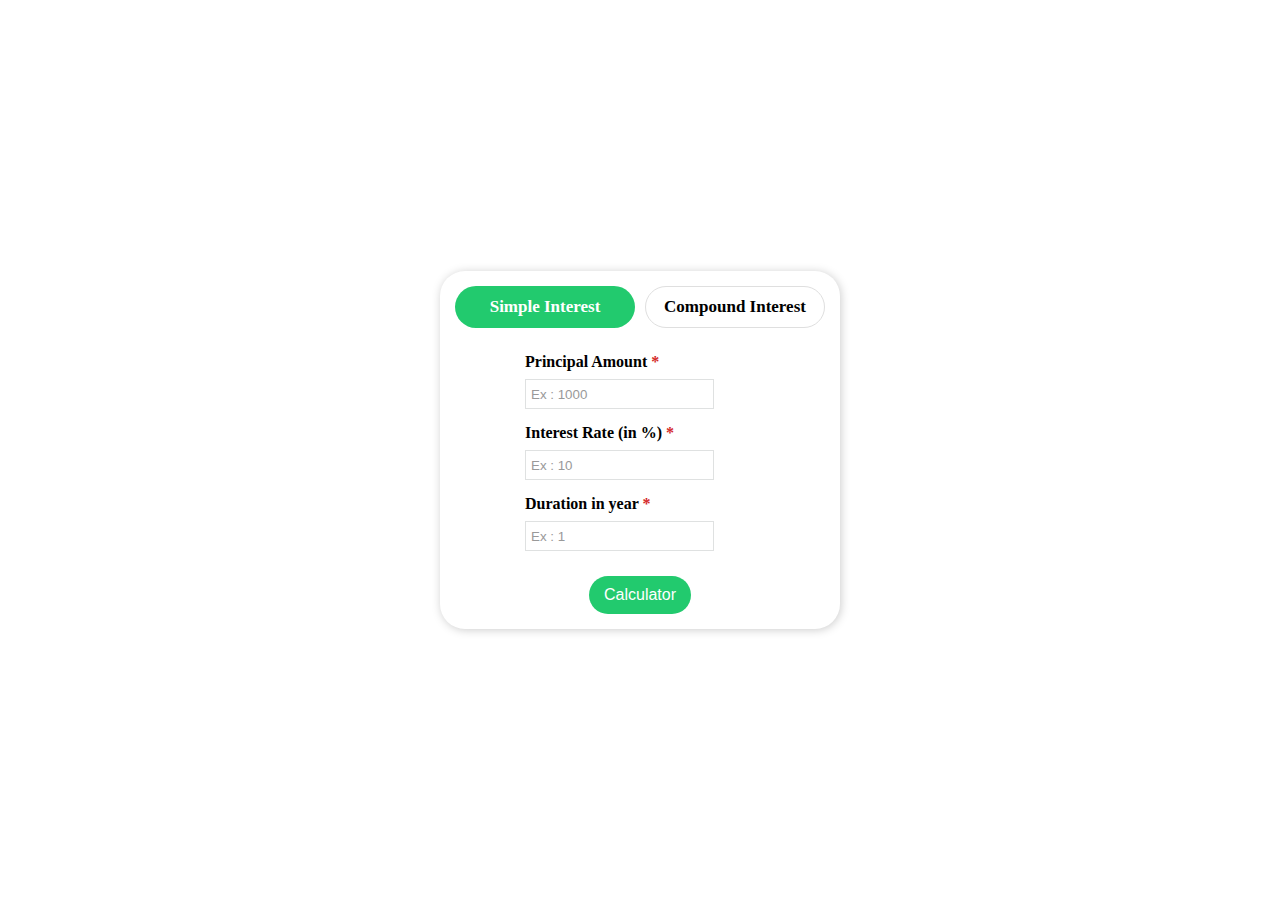
==== index.html @ a1f0b218 "Add files via upload" ====
<!DOCTYPE html>
<html lang="en">
<head>
    <meta charset="UTF-8">
    <meta http-equiv="X-UA-Compatible" content="IE=edge">
    <meta name="viewport" content="width=device-width, initial-scale=1.0">
    <title>Compound Interest</title>
    <link rel="stylesheet" href="style.css">
</head>
<body>
    <div class="container">
        <div class="menu">
            <div class="menu-item si active">Simple Interest</div>
            <div class="menu-item ci">Compound Interest</div>
        </div>
    
    <div class="form">
        <div class="input-grp">
            <label>Principal Amount <span class="required">*</span></label>
            <input type="text" id="pa" placeholder="Ex : 1000" autocomplete="off">
        </div>
        <div class="input-grp">
            <label>Interest Rate (in %) <span class="required">*</span></label>
            <input type="text" id="ir" placeholder="Ex : 10" autocomplete="off">
        </div>
        <div class="input-grp">
            <label>Duration in year <span class="required">*</span></label>
            <input type="text" id="dy" placeholder="Ex : 1" autocomplete="off">
        </div>
        <div class="input-grp ci-freq">
            <label> Compounding frequency in year <span class="required">*</span></label>
            <input type="text" id="fy"placeholder="Ex : 1">
        </div>
    </div>
    <div class="btn-wrapper">
    <button class="btn">Calculator</button>
</div>
<div class="result">
    <strong>Total Amount:</strong>
    <span class="total-amount">10000</span></span>
</div>
</div>

<script src="main.js"></script>
</body>

</html>
---- style.css ----
* {
margin: 0;
padding: 0;
box-sizing: border-box;
outline: none;
}
body {
    display: flex;
    align-items: center;
    justify-content: center;
    height: 100vh;
    width: 100%;
    font-size: 16px;

}
.container {
    min-width: 400px;
    box-shadow: 1px 1px 10px #ccc;
    padding: 15px;
    border-radius: 25px;
    
}
.menu {
    display: flex;
}
.menu-item {
/* background-color: red; */
flex-basis: 50%;
text-align: center;
padding: 10px;
border: 1px solid rgb(223, 223, 223);
font-weight: bolder;
font-size: 17px;
border-radius: 25px;
cursor: pointer;
transition: all 0.1s ease-out;
}

.menu-item:hover {
    color: white;
    border: 1px solid transparent;
    background-color: rgb(34, 202, 110);
}

.menu-item:nth-child(2) {
margin-left: 10px;
}
.form {
    margin-top: 25px;
    /* text-align: center; */
    padding-left: 70px;
    /* border-top: 1px solid rgb(231, 216, 216); */
    
}
.form

.input-grp {
margin-bottom: 15px;
}
.input-grp label {
    display: block;
    margin-bottom: 8px;
    font-weight: bold;
}
.input-grp input {
    min-height: 30px;
    padding: 5px;
    border: 1px solid rgb(223, 225, 225);
}
.input-grp input::placeholder {
    color: rgb(153, 153, 153);
}
.required {
    color: rgb(212, 41, 41);
}
.btn {
    padding: 10px 15px;
    border: 0;
    font-size: 16px;
    color: white;
    background-color: rgb(34, 202, 110);
    border-radius: 25px;
    cursor: pointer;

}

.btn:hover {
    background-color: rgb(24, 161, 86);
}

.btn-wrapper {
    margin-top: 25px;
    text-align: center;
}
.active {
    color: white;
    border: 1px solid transparent;
    background-color: rgb(34, 202, 110);
}

.result {
margin-top: 25px;
border: 1px solid rgb(225, 225, 225);
padding: 15px;
border-radius: 25px;
text-align: center;

}
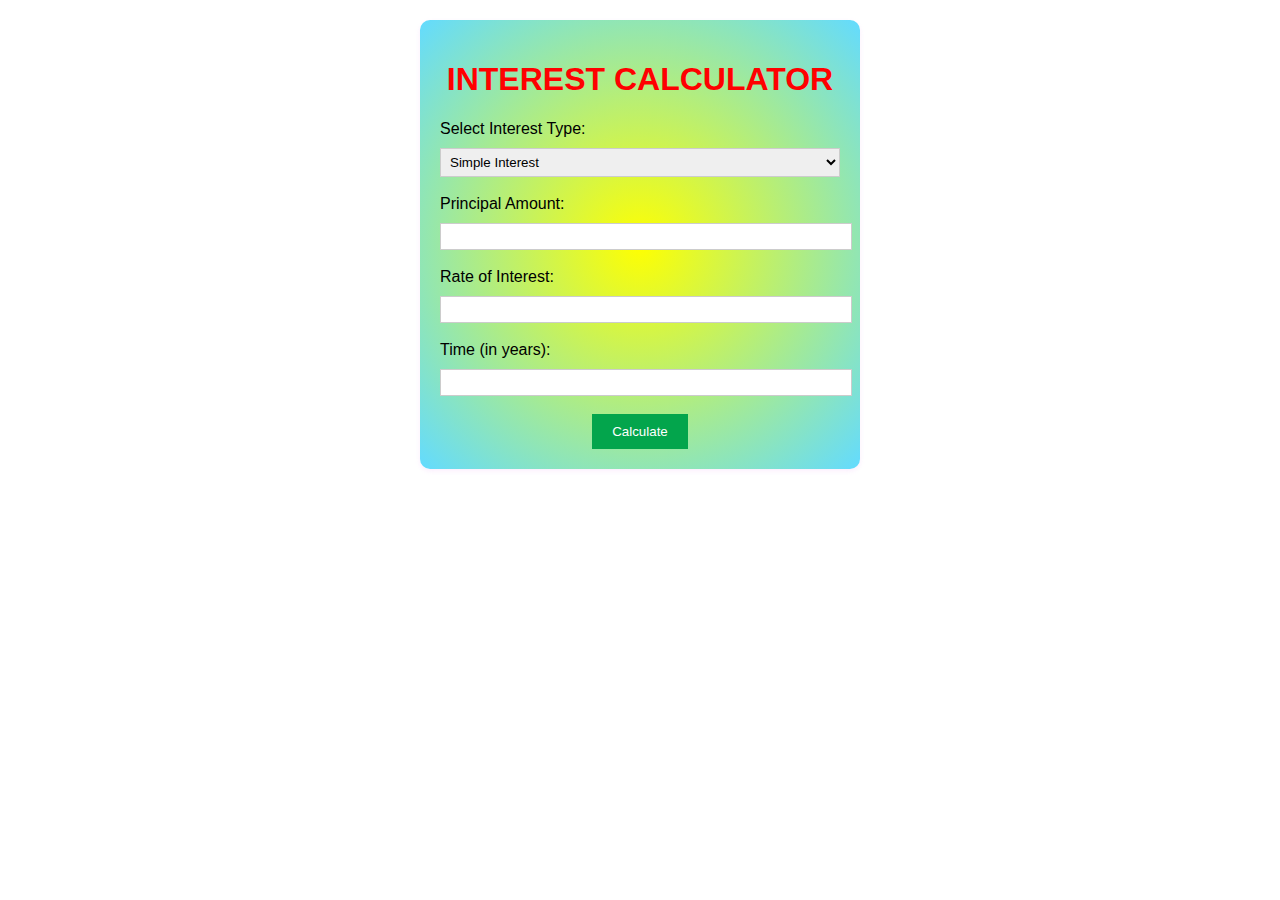
==== commit 042765cf: "modify calculator" ====
--- a/index.html
+++ b/index.html
@@ -1,46 +1,40 @@
 <!DOCTYPE html>
-<html lang="en">
+<html>
+
 <head>
-    <meta charset="UTF-8">
-    <meta http-equiv="X-UA-Compatible" content="IE=edge">
-    <meta name="viewport" content="width=device-width, initial-scale=1.0">
-    <title>Compound Interest</title>
-    <link rel="stylesheet" href="style.css">
+    <title>Interest Calculator</title>
+    <link rel="stylesheet" href="styles.css">
+
 </head>
+
 <body>
     <div class="container">
-        <div class="menu">
-            <div class="menu-item si active">Simple Interest</div>
-            <div class="menu-item ci">Compound Interest</div>
-        </div>
-    
-    <div class="form">
-        <div class="input-grp">
-            <label>Principal Amount <span class="required">*</span></label>
-            <input type="text" id="pa" placeholder="Ex : 1000" autocomplete="off">
-        </div>
-        <div class="input-grp">
-            <label>Interest Rate (in %) <span class="required">*</span></label>
-            <input type="text" id="ir" placeholder="Ex : 10" autocomplete="off">
-        </div>
-        <div class="input-grp">
-            <label>Duration in year <span class="required">*</span></label>
-            <input type="text" id="dy" placeholder="Ex : 1" autocomplete="off">
-        </div>
-        <div class="input-grp ci-freq">
-            <label> Compounding frequency in year <span class="required">*</span></label>
-            <input type="text" id="fy"placeholder="Ex : 1">
-        </div>
+        <h1>INTEREST CALCULATOR</h1>
+
+        <form method="post" action="" onsubmit="calculateInterest(event)">
+            <label for="interestType">Select Interest Type:</label>
+            <select name="interestType" id="interestType" required>
+                <option value="simple">Simple Interest</option>
+                <option value="compound">Compound Interest</option>
+            </select><br><br>
+
+            <label for="principal">Principal Amount:</label>
+            <input type="number" name="principal" id="principal" required><br><br>
+
+            <label for="rate">Rate of Interest:</label>
+            <input type="number" step="0.01" name="rate" id="rate" required><br><br>
+
+            <label for="time">Time (in years):</label>
+            <input type="number" name="time" step="0.01" id="time" required><br><br>
+
+            <div class="center">
+                <input type="submit" name="calculate" value="Calculate">
+            </div>
+        </form>
+
+        <div id="resultContainer"></div>
+
     </div>
-    <div class="btn-wrapper">
-    <button class="btn">Calculator</button>
-</div>
-<div class="result">
-    <strong>Total Amount:</strong>
-    <span class="total-amount">10000</span></span>
-</div>
-</div>
-
 <script src="main.js"></script>
 </body>
 
--- a/styles.css
+++ b/styles.css
@@ -0,0 +1,60 @@
+
+    body {
+    font-family: Arial, sans-serif;
+    margin: 20px;
+    background-color: #fff;
+}
+
+.container {
+    width: 400px;
+    margin: 0 auto;
+    background: radial-gradient(yellow, rgb(99, 219, 255));
+    padding: 20px;
+    border-radius: 10px;
+    box-shadow: 0 2px 5px rgba(236, 166, 245, 0.2);
+}
+
+h1 {
+    text-align: center;
+    color: red;
+}
+
+form {
+    margin-top: 20px;
+}
+
+label {
+    display: block;
+    margin-bottom: 10px;
+}
+
+input[type="number"] {
+    padding: 5px;
+    width: 100%;
+    border: 1px solid #ccc;
+}
+
+select {
+    padding: 5px;
+    width: 100%;
+    border: 1px solid #ccc;
+}
+.center {
+    display: flex;
+    justify-content: center;
+    
+  }
+  
+input[type="submit"] {
+    padding: 10px 20px;
+    background-color: #03a54c;
+    color: #fff;
+    border: none;
+    cursor: pointer;
+}
+
+h3 {
+    text-align: center;
+    margin-top: 20px;
+}
+
